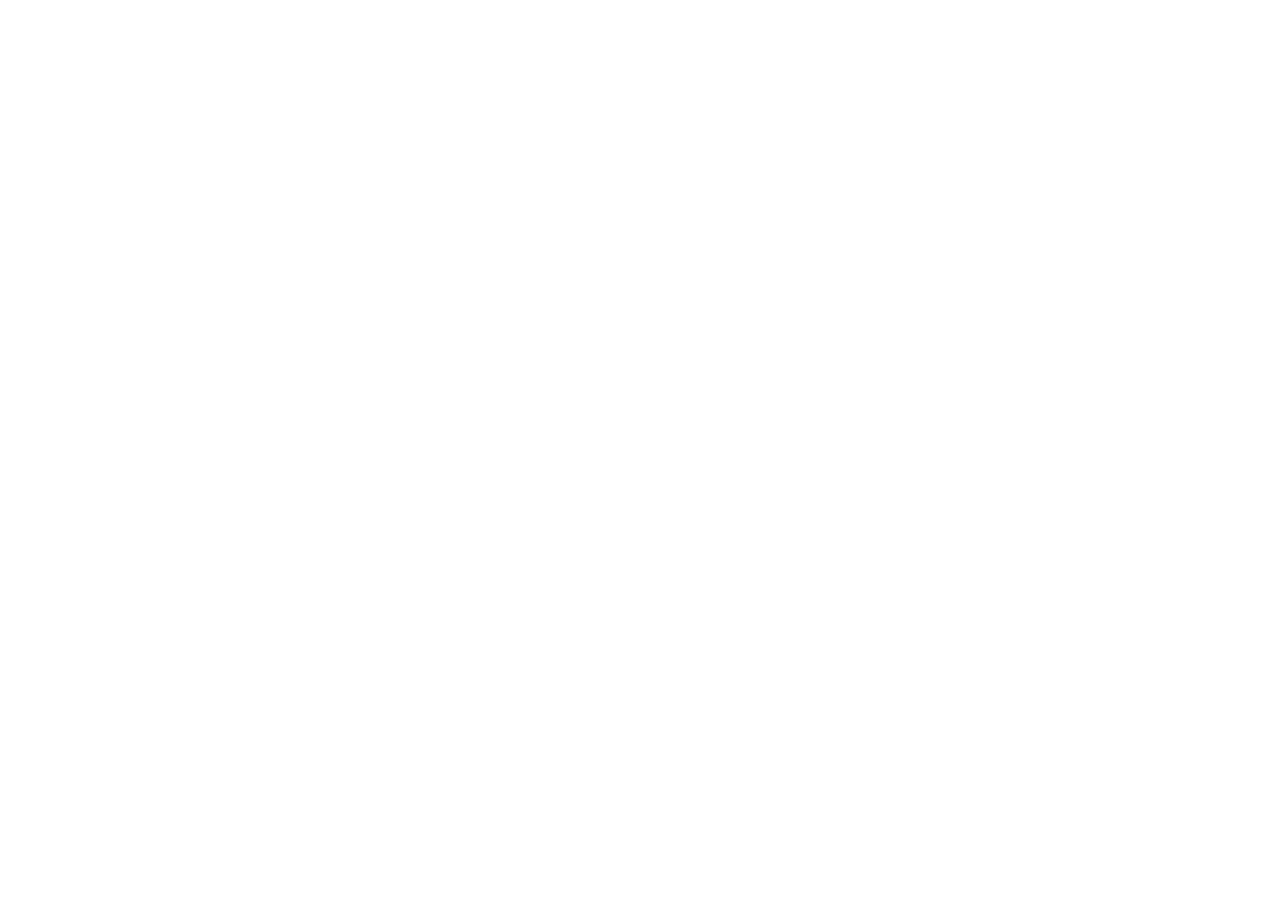
==== detail.html @ df7b0708 "sous interface" ====
<!DOCTYPE html>
<html lang="en">
<head>
    <meta charset="UTF-8">
    <meta name="viewport" content="width=device-width, initial-scale=1.0">
    <link rel="stylesheet" href="detail.css">
    <title>Document</title>
</head>
<body>
    <div class="contenu-masquer">

    </div>
</body>
</html>
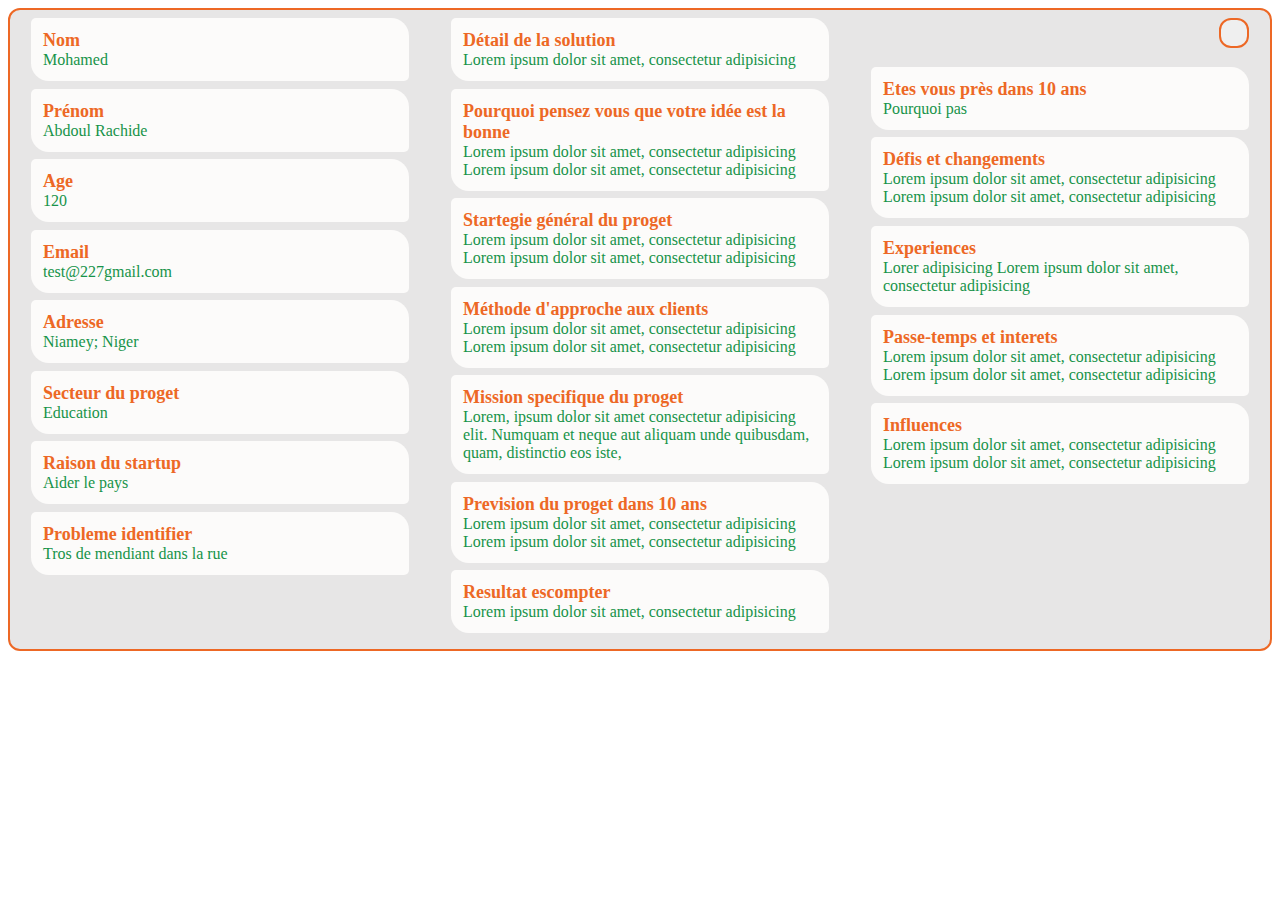
==== commit 3b52ada6: "Detail pages" ====
--- a/detail.html
+++ b/detail.html
@@ -1,14 +1,131 @@
 <!DOCTYPE html>
 <html lang="en">
-<head>
-    <meta charset="UTF-8">
-    <meta name="viewport" content="width=device-width, initial-scale=1.0">
-    <link rel="stylesheet" href="detail.css">
+  <head>
+    <meta charset="UTF-8" />
+    <meta name="viewport" content="width=device-width, initial-scale=1.0" />
+    <link rel="stylesheet" href="detail.css" />
     <title>Document</title>
-</head>
-<body>
+  </head>
+  <body>
     <div class="contenu-masquer">
-
+      <div class="profile">
+        <div class="profile-content">
+          <label for="">Nom</label><br />
+          <span>Mohamed</span>
+        </div>
+        <div class="profile-content">
+          <label for="">Prénom</label><br />
+          <span>Abdoul Rachide</span>
+        </div>
+        <div class="profile-content">
+          <label for="">Age</label><br />
+          <span>120</span>
+        </div>
+        <div class="profile-content">
+          <label for="">Email</label><br />
+          <span>test@227gmail.com</span>
+        </div>
+        <div class="profile-content">
+          <label for="">Adresse</label><br />
+          <span>Niamey; Niger</span>
+        </div>
+        <div class="profile-content">
+            <label for="">Secteur du proget</label><br />
+            <span>Education</span>
+          </div>
+          <div class="profile-content">
+            <label for="">Raison du startup</label><br />
+            <span>Aider le pays</span>
+          </div>
+          <div class="profile-content">
+            <label for="">Probleme identifier</label><br />
+            <span>Tros de mendiant dans la rue</span>
+          </div>
+      </div>
+      <div class="profile">
+        <div class="profile-content">
+          <label for="">Détail de la solution</label><br />
+          <span>Lorem ipsum dolor sit amet, consectetur adipisicing</span>
+        </div>
+        <div class="profile-content">
+          <label for="">Pourquoi pensez vous que votre idée est la bonne</label
+          ><br />
+          <span
+            >Lorem ipsum dolor sit amet, consectetur adipisicing Lorem ipsum
+            dolor sit amet, consectetur adipisicing</span
+          >
+        </div>
+        <div class="profile-content">
+          <label for="">Startegie général du proget</label><br />
+          <span
+            >Lorem ipsum dolor sit amet, consectetur adipisicing Lorem ipsum
+            dolor sit amet, consectetur adipisicing</span
+          >
+        </div>
+        <div class="profile-content">
+          <label for="">Méthode d'approche aux clients</label><br />
+          <span
+            >Lorem ipsum dolor sit amet, consectetur adipisicing Lorem ipsum
+            dolor sit amet, consectetur adipisicing</span
+          >
+        </div>
+        <div class="profile-content">
+            <label for="">Mission specifique du proget</label><br />
+            <span
+              >Lorem, ipsum dolor sit amet consectetur adipisicing elit. Numquam
+              et neque aut aliquam unde quibusdam, quam, distinctio eos iste,
+            </span>
+          </div>
+          <div class="profile-content">
+            <label for="">Prevision du proget dans 10 ans</label><br />
+            <span>Lorem ipsum dolor sit amet, consectetur adipisicing Lorem ipsum
+              dolor sit amet, consectetur adipisicing</span>
+          </div>
+          <div class="profile-content">
+            <label for="">Resultat escompter</label><br />
+            <span>Lorem ipsum dolor sit amet, consectetur adipisicing</span>
+          </div>
+      </div>
+      <div class="profile">
+        <div class="fermer">
+            <button>
+                <i class="fa-solid fa-xmark"></i>
+            </button>
+        </div>
+        <div class="profile-content">
+          <label for="">Etes vous près dans 10 ans</label><br />
+          <span>Pourquoi pas</span>
+        </div>
+        <div class="profile-content">
+          <label for="">Défis et changements</label
+          ><br />
+          <span
+            >Lorem ipsum dolor sit amet, consectetur adipisicing Lorem ipsum
+            dolor sit amet, consectetur adipisicing</span
+          >
+        </div>
+        <div class="profile-content">
+          <label for="">Experiences</label><br />
+          <span
+            >Lorer adipisicing Lorem ipsum
+            dolor sit amet, consectetur adipisicing</span
+          >
+        </div>
+        <div class="profile-content">
+          <label for="">Passe-temps et interets</label><br />
+          <span
+            >Lorem ipsum dolor sit amet, consectetur adipisicing Lorem ipsum
+            dolor sit amet, consectetur adipisicing</span
+          >
+        </div>
+        <div class="profile-content">
+            <label for="">Influences</label><br />
+            <span
+              >Lorem ipsum dolor sit amet, consectetur adipisicing Lorem ipsum
+              dolor sit amet, consectetur adipisicing</span
+            >
+          </div>
+      </div>
     </div>
-</body>
-</html>+  </body>
+</html>
--- a/detail.css
+++ b/detail.css
@@ -0,0 +1,37 @@
+.contenu-masquer{
+    display: flex;
+    justify-content: space-around;
+    border: 2px solid #ed6825;
+    border-radius: 12px;
+    background: #e7e6e6;
+}
+.profile{
+    width: 30%;
+    padding: 8px;
+}
+.profile-content{
+    background-color: rgb(252, 251, 250);
+    border-radius: 5px 18px 5px 18px;
+    padding: 12px;
+    margin-bottom: 2%;
+}
+label{
+    color: #ed6825;
+    font-size: 18px;
+    font-weight: bold;
+}
+.profile-content span{
+    color: #179349;
+}
+.fermer{
+    width: 100%;
+    display: flex;
+    justify-content: flex-end;
+}
+.profile button{
+    margin-bottom: 5%;
+    width: 30px;
+    height: 30px;
+    border: 2px solid #ed6825;
+    border-radius: 12px;
+}